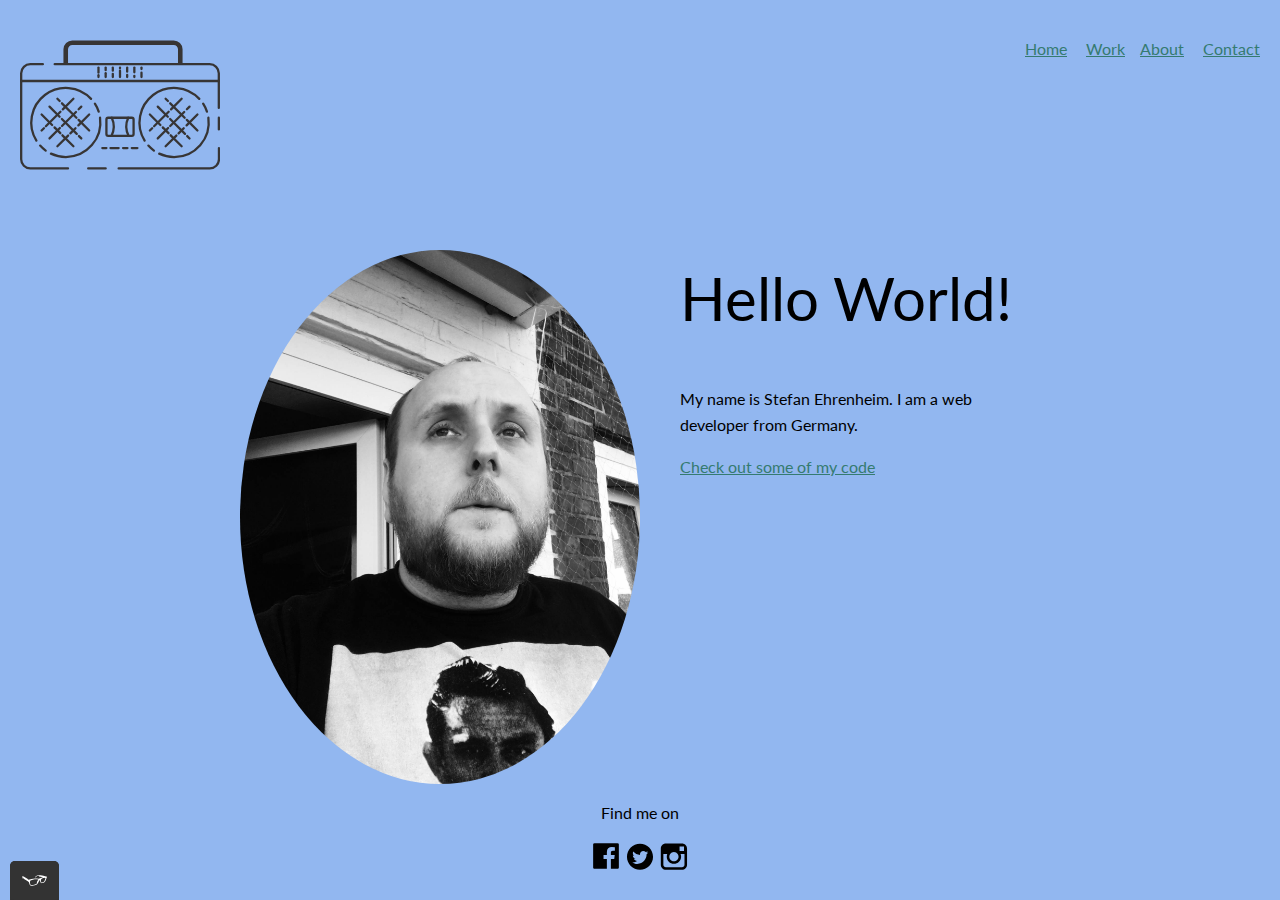
==== index.html @ ad4c151a "Initial commit" ====
<!DOCTYPE html>
<html>
  <head>
    <meta charset="utf-8">
    <meta name="viewport" content="width=device-width, initial-scale=1">
    <title>Index Stefan</title>
    <link rel="shortcut icon" href="img/favicon.ico" type="image/x-icon">
    <link href="https://fonts.googleapis.com/css?family=Lato:400,700" rel="stylesheet"> 
    <link rel="stylesheet" type="text/css" href="css/normalize.min.css">
    <link rel="stylesheet" type="text/css" href="css/style.production.css">
  </head>
<body>
          <!-- Header including the logo and the main navigation -->
             <header class="page-header">
                 <!-- Add your logo here -->
                 <img src="img/logotape.svg" alt="logo" class="page-header__item">
                 <nav class="main-navigation page-header__item">
                  <ul role="menubar" class="navigation-list">
                  <li role="presentation">
                    <a href="index.html" role="menuitem" class="navigation-list__item navigation-list__item--active">Home</a>
                  </li>
                  <li role="presentation">
                    <a href="work.html" role="menuitem" class="navigation-list__item navigation-list__item--active">Work</a>
                  <li role="presentation">
                    <a href="about.html" role="menuitem" class="navigation-list__item">About</a>
                  </li>
                  <li role="presentation">
                    <a href="contact.html" role="menuitem" class="navigation-list__item">Contact</a>
                  </li>
                </ul>
                </nav>
              </header>
              <div class="profile"> 
                   <!-- Add your Portrait image here -->
                   <img src="img/me.jpg" class="profile__portrait"  alt="Stefan Ehrenheim Picture">
                    <h1>Hello World!</h1>
                    <p>
                        My name is Stefan Ehrenheim. I am a <span>web</span> developer from Germany.
                    </p>
                    <a href="#">Check out some of my code</a>
                 </div>
                <footer class="page-footer">
                        <p>Find me on</p>
                        <div class="social-media">
                         <img src="img/fb.svg" alt="Facebook">
                         <img src="img/twitter.svg" alt="Twitter">
                         <img src="img/ins.svg" alt="Instagram">
                        </div>
                </footer>
    <script src="js/tota11y.min.js"></script>
</body>
</html>
---- css/style.production.css ----
body{
    font-family: 'Lato', sans-serif;
  font-weight: 400;
  font-size: 16px;
  /* Sets the font size to 16px */
  line-height: 1.6;
  /* Sets the line-height to 1.6 */
    background-color: #7fabeeda;
}

h1 {
    font-size: 60px;
    font-weight:400;
  }
  
  h2 {
    font-size: 24px;
    font-weight: 700;
  }
  
  h3 {
    font-size: 18px;
    font-weight: 700;
}
.h1about {
  text-align: center
}
    a {
        color: #357b70;
      }

      a:visited {
        /* visited link */
        color: #f3081c;;
      }
      a:hover, a:focus  {
        /* No underlining when hovering over a link */
        text-decoration: none;
      }
      
      a:active {
        /* selected link */
        
      } 
      .about-box {
        padding: 10px; /* Adds a 10px inner spacing to all sides*/
        margin: 20px auto; /* Adds a 10px outer spacing to all sides*/
        border: 3px solid #000000; /* Attributes describe: thickness, type, color */
        border-radius:4px;
    }
      button  {
        /* overwrites browser defaults and resets the border */
        border: none;
        /* takes the font from the outer container */
        font-family: inherit;
        /* styles the button */
        background-color: #0bad19;
        color: white;
        text-decoration: none;
        /*adds spacing to the button; */
        padding: 10px;
        border-radius: 4px;
        /* width of the border, type, color */
        border-bottom: 2px solid #000000;
        /* opacity transition that lasts 0.2s */
        -webkit-transition: 0.2s opacity;
        -o-transition: 0.2s opacity;
        transition: 0.2s opacity;
    }
      .button  {
        /* overwrites browser defaults and resets the border */
        border: none;
        /* takes the font from the outer container */
        font-family: inherit;
        /* styles the button */
        background-color: #0bad19;
        color: white;
        text-decoration: none;
        /*adds spacing to the button; */
        padding: 10px;
        border-radius: 4px;
        /* width of the border, type, color */
        border-bottom: 2px solid #000000;
        /* opacity transition that lasts 0.2s */
        -webkit-transition: 0.2s opacity;
        -o-transition: 0.2s opacity;
        transition: 0.2s opacity;
    }  
    button:hover, button:focus, .button:hover, .button:focus {
        /* lets the mouse appear as a hand when hovering over the button */
        cursor: pointer;
        /* reduces the opacity of the button to 80% */
        opacity: 0.8;
    }
      .button__secondary {
        background-color: #e0b354;
        color: #2b2b2b;
      }
      * {
        -webkit-box-sizing: border-box;
                box-sizing: border-box;
      }
      .profile__portrait {
        float: left;
        width: 100%;
        max-width: 400px;
        border-radius: 50%;
        margin-right: 40px
      }
      .page-footer {
        clear: both;
        display: -webkit-box;
        display: -ms-flexbox;
        display: flex;
        -webkit-box-orient: vertical;
        -webkit-box-direction: normal;
            -ms-flex-direction: column;
                flex-direction: column;
        text-align: center;
      }
      .profile {
        max-width: 800px;
        margin: 0 auto;
      }
      .page-header {
        display: -webkit-box;
        display: -ms-flexbox;
        display: flex;
        width: 100%;
        padding: 20px;
      }
      .page-header__item {
        -webkit-box-flex: 0;
            -ms-flex: 0 1 200px;
                flex: 0 1 200px;
      }
      .page-header__item:last-child {
        -webkit-box-flex: 1;
            -ms-flex-positive: 1;
                flex-grow: 1;
        text-align: right;
      }
      .work {
        text-align: center;
      }
       .navigation-list {
        list-style-type: none;
      }
      .navigation-list li {
        display: inline-block;
        margin-left: 15px;
      }
    
 /* Grid fallback*/
 .grid__item {
  display: inline-block;
  width: 33%;
}

/* Styling CSS grid*/

.grid {
  display: -ms-grid;
  display: grid;
  -ms-grid-columns: 1fr 20px 1fr 20px 1fr;
  grid-template-columns: 1fr 1fr 1fr;
  grid-gap: 20px;
}

.grid__item {
  background-color: LightGrey;
  padding: 10px;



  /* Set width to auto*/
  width: auto;
}

.grid__item:last-child {
  -ms-grid-column: 3;
  grid-column: 3 / 3;
  -ms-grid-row: 1;
  -ms-grid-row-span: 2;
  grid-row: 1 / 3;
}
      .grid {
        display: -ms-grid;
        display: grid;
      }
      .grid__item {
        background-color: LightGrey;
      }
      .grid {
        display: -ms-grid;
        display: grid;     
        -ms-grid-columns: 1fr 20px 1fr 20px 1fr;     
        grid-template-columns: 1fr 1fr 1fr;
        grid-gap: 20px;
      }
      .grid__item:last-child {
        -ms-grid-column: 3;
            grid-column-start: 3;
        -ms-grid-column-span: 0;
        grid-column-end: 3;
        -ms-grid-row: 1;
            grid-row-start: 1;
        -ms-grid-row-span: 2;
        grid-row-end: 3;
      }


        /* ===ABOUT PAGE=== */
      .about-box {
      margin:auto;
      text-align: center;
      padding-top: 20px;
     }
    .cvbutton {
  text-align: center;
  padding: 60px;
     }
     .illustration{
      text-align: center;
    }
     .skills{
     text-align: center;
     margin: auto;
    }
    /* Animation */
    .sun {
      -webkit-animation-duration: 4s;
              animation-duration: 4s;
      -webkit-animation-name: color-change;
              animation-name: color-change;
      -webkit-animation-iteration-count: infinite;
              animation-iteration-count: infinite;
      -webkit-animation-direction: alternate;
              animation-direction: alternate;
      -webkit-animation-timing-function: linear;
              animation-timing-function: linear;
    }
  @-webkit-keyframes color-change {
    0% {
      fill:#edc655;
    }
    50% {
      fill: #fcffad;
    }
    100% {
      fill: #f76414;
    }
  }
  @keyframes color-change {
    0% {
      fill:#edc655;
    }
    50% {
      fill: #fcffad;
    }
    100% {
      fill: #f76414;
    }
  }
  .cloud-front {
    -webkit-animation-duration: 30s;
            animation-duration: 30s;
    -webkit-animation-name: cloud-move;
            animation-name: cloud-move;
    -webkit-animation-iteration-count: infinite;
            animation-iteration-count: infinite;
    -webkit-animation-direction: alternate;
            animation-direction: alternate;
    -webkit-animation-timing-function: linear;
            animation-timing-function: linear;
  }

  @-webkit-keyframes cloud-move {
    from {
      -webkit-transform: translate(0, 50px);
              transform: translate(0, 50px);
    }
    to {
      -webkit-transform: translate(200px, 50px);
              transform: translate(200px, 50px);
    }
  }

  @keyframes cloud-move {
    from {
      -webkit-transform: translate(0, 50px);
              transform: translate(0, 50px);
    }
    to {
      -webkit-transform: translate(200px, 50px);
              transform: translate(200px, 50px);
    }
  }
  .cloud-back {
    -webkit-animation: 34s cloud-move-reverse infinite alternate linear;
            animation: 34s cloud-move-reverse infinite alternate linear;
  }
  @-webkit-keyframes cloud-move-reverse {
    from {
      -webkit-transform: translate(446px, 48px);
              transform: translate(446px, 48px);
    }
    to {
      -webkit-transform: translate(100px, 48px);
              transform: translate(100px, 48px);
    }
  }
  @keyframes cloud-move-reverse {
    from {
      -webkit-transform: translate(446px, 48px);
              transform: translate(446px, 48px);
    }
    to {
      -webkit-transform: translate(100px, 48px);
              transform: translate(100px, 48px);
    }
  }
   
   
     /* responsive design */
     
      @media all and (max-width: 500px) {
        .grid {
          -ms-grid-columns: 1fr;
          grid-template-columns: 1fr;
        }
      }
      @media all and (min-width: 500px) and (max-width: 750px){
        .grid {
          -ms-grid-columns: 1fr 20px 1fr;
          grid-template-columns: 1fr 1fr;
        }
      }
      @media all and (max-width: 750px) {
        .grid {
          grid-gap: 10px;
        }
        .grid__item:last-child {
          grid-column: auto / auto;
          grid-row: auto / auto;
        }
        h1 {
          font-size: 22px;
        }
      }
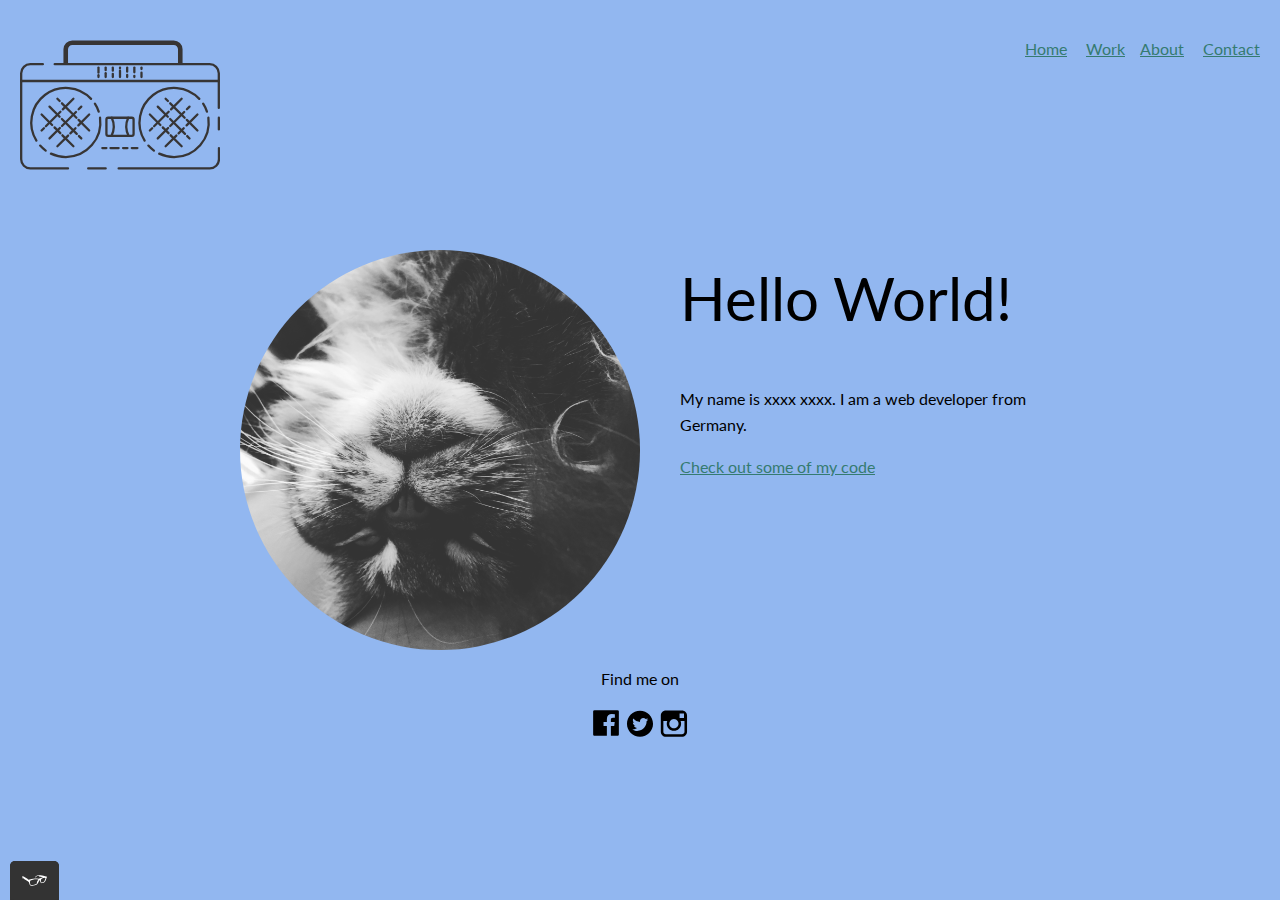
==== commit afc17430: "changen text on page" ====
--- a/index.html
+++ b/index.html
@@ -3,9 +3,9 @@
   <head>
     <meta charset="utf-8">
     <meta name="viewport" content="width=device-width, initial-scale=1">
-    <title>Index Stefan</title>
+    <title>Index Portfolio</title>
     <link rel="shortcut icon" href="img/favicon.ico" type="image/x-icon">
-    <link href="https://fonts.googleapis.com/css?family=Lato:400,700" rel="stylesheet"> 
+    <link href="https://fonts.googleapis.com/css?family=Lato:400,700" rel="stylesheet">
     <link rel="stylesheet" type="text/css" href="css/normalize.min.css">
     <link rel="stylesheet" type="text/css" href="css/style.production.css">
   </head>
@@ -30,12 +30,12 @@
                 </ul>
                 </nav>
               </header>
-              <div class="profile"> 
+              <div class="profile">
                    <!-- Add your Portrait image here -->
                    <img src="img/me.jpg" class="profile__portrait"  alt="Stefan Ehrenheim Picture">
                     <h1>Hello World!</h1>
                     <p>
-                        My name is Stefan Ehrenheim. I am a <span>web</span> developer from Germany.
+                        My name is xxxx xxxx. I am a <span>web</span> developer from Germany.
                     </p>
                     <a href="#">Check out some of my code</a>
                  </div>
@@ -49,4 +49,4 @@
                 </footer>
     <script src="js/tota11y.min.js"></script>
 </body>
-</html>+</html>
